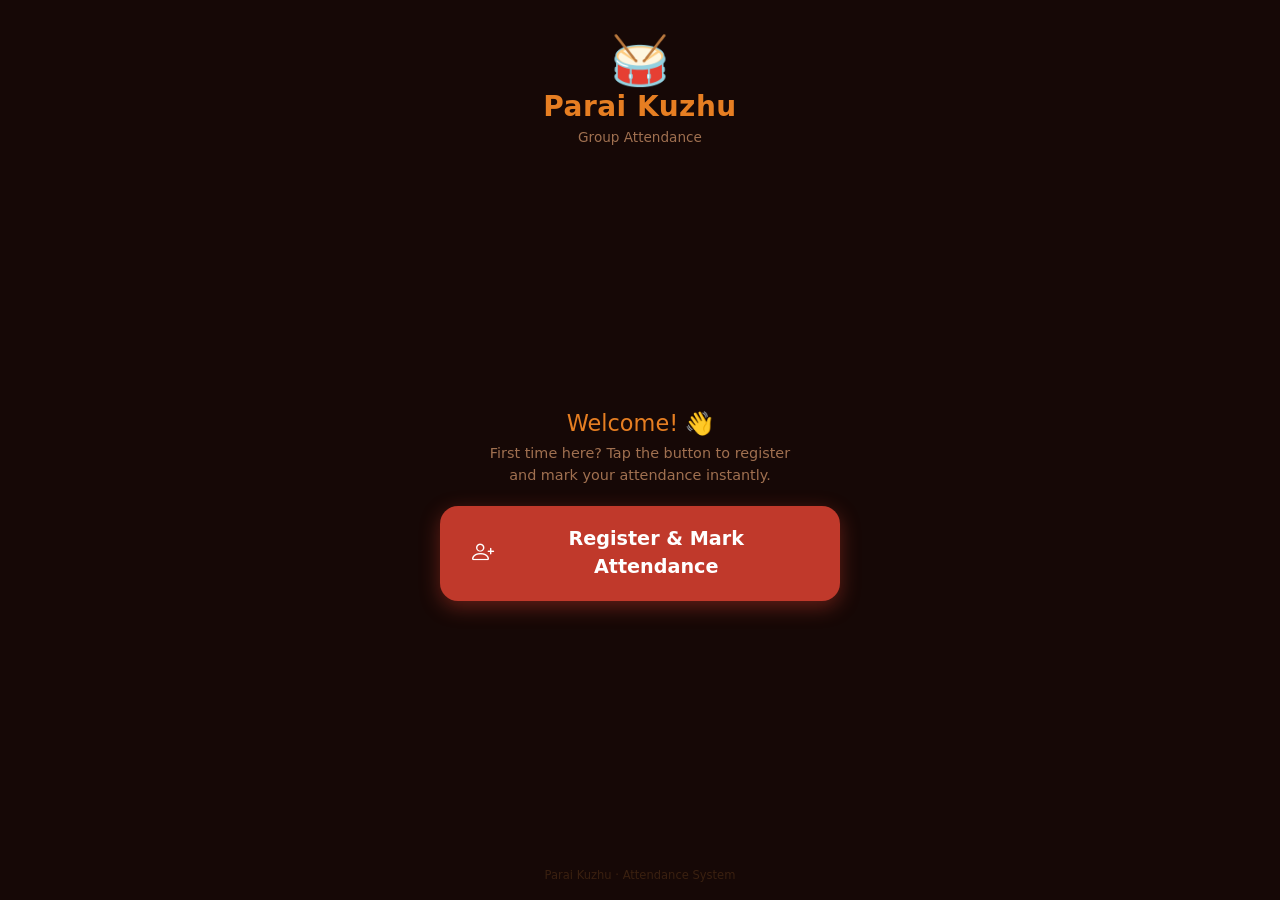
==== index.html @ 1c5908d0 "Update script Url" ====
<!DOCTYPE html>
<html lang="en">
<head>
  <meta charset="UTF-8">
  <meta name="viewport" content="width=device-width, initial-scale=1.0, maximum-scale=1.0, user-scalable=no">
  <meta name="theme-color" content="#1a0a08">
  <meta name="mobile-web-app-capable" content="yes">
  <meta name="apple-mobile-web-app-capable" content="yes">
  <link rel="icon" href="data:image/svg+xml,<svg xmlns='http://www.w3.org/2000/svg' viewBox='0 0 100 100'><text y='.9em' font-size='90'>🥁</text></svg>">
  <meta name="apple-mobile-web-app-status-bar-style" content="black-translucent">
  <title>Parai Kuzhu – Attendance</title>

  <link href="https://cdn.jsdelivr.net/npm/bootstrap@5.3.2/dist/css/bootstrap.min.css" rel="stylesheet">
  <link href="https://cdn.jsdelivr.net/npm/bootstrap-icons@1.11.3/font/bootstrap-icons.min.css" rel="stylesheet">

  <style>
    /* ── Tokens ── */
    :root {
      --red:     #c0392b;
      --orange:  #e67e22;
      --green:   #27ae60;
      --bg:      #160806;
      --surface: #241008;
      --card:    #2d1510;
      --border:  #5a2418;
      --text:    #f5e6d3;
      --muted:   #a07050;
      --faint:   #604030;
    }

    *, *::before, *::after { box-sizing: border-box; }

    html, body {
      margin: 0; padding: 0;
      background: var(--bg);
      color: var(--text);
      font-family: 'Segoe UI', system-ui, -apple-system, sans-serif;
      min-height: 100vh;
      -webkit-font-smoothing: antialiased;
    }

    body {
      display: flex;
      flex-direction: column;
    }

    /* ── Header ── */
    .pk-header {
      text-align: center;
      padding: 2.25rem 1rem 0.75rem;
      flex-shrink: 0;
    }
    .pk-drum     { font-size: 3rem; line-height: 1; margin-bottom: 0.4rem; }
    .pk-title    { font-size: 1.75rem; font-weight: 800; color: var(--orange); letter-spacing: 0.5px; margin: 0; }
    .pk-subtitle { font-size: 0.85rem; color: var(--muted); margin: 0.2rem 0 0; }

    /* ── Main ── */
    .pk-main {
      flex: 1;
      display: flex;
      flex-direction: column;
      align-items: center;
      justify-content: center;
      padding: 1.5rem 1rem;
      gap: 0;
    }

    /* ── State system ── */
    .pk-state            { display: none; flex-direction: column; align-items: center; width: 100%; max-width: 400px; }
    .pk-state.pk-active  { display: flex; }

    /* ── Spinner ── */
    .pk-spinner {
      width: 36px; height: 36px;
      border: 3px solid rgba(255,255,255,0.12);
      border-top-color: var(--orange);
      border-radius: 50%;
      animation: spin 0.8s linear infinite;
    }
    @keyframes spin { to { transform: rotate(360deg); } }

    /* ── Member card ── */
    .pk-card {
      width: 100%;
      background: var(--card);
      border: 1px solid var(--border);
      border-radius: 20px;
      padding: 1.5rem;
      text-align: center;
      margin-bottom: 1.25rem;
    }
    .pk-avatar {
      width: 68px; height: 68px;
      border-radius: 50%;
      background: var(--red);
      color: #fff;
      font-size: 1.6rem;
      font-weight: 700;
      display: flex;
      align-items: center;
      justify-content: center;
      margin: 0 auto 0.75rem;
      letter-spacing: -1px;
    }
    .pk-name  { font-size: 1.35rem; font-weight: 700; margin-bottom: 0.2rem; }
    .pk-role  { font-size: 0.9rem; color: var(--orange); }

    /* ── Location pill ── */
    .pk-location {
      display: none;                 /* shown via JS if ?location param present */
      align-items: center;
      gap: 0.4rem;
      background: rgba(255,255,255,0.06);
      border: 1px solid var(--border);
      border-radius: 20px;
      padding: 0.35rem 0.9rem;
      font-size: 0.82rem;
      color: var(--muted);
      margin-bottom: 1.1rem;
    }

    /* ── Action button ── */
    .pk-btn {
      width: 100%;
      padding: 1.15rem 2rem;
      border: none;
      border-radius: 18px;
      background: var(--red);
      color: #fff;
      font-size: 1.2rem;
      font-weight: 700;
      cursor: pointer;
      display: flex;
      align-items: center;
      justify-content: center;
      gap: 0.65rem;
      touch-action: manipulation;
      -webkit-tap-highlight-color: transparent;
      transition: transform 0.15s, box-shadow 0.15s, background 0.2s;
      box-shadow: 0 6px 20px rgba(192,57,43,0.45);
      animation: pulse-glow 2.5s ease-in-out infinite;
    }
    @keyframes pulse-glow {
      0%,100% { box-shadow: 0 6px 20px rgba(192,57,43,0.45); }
      50%      { box-shadow: 0 8px 36px rgba(192,57,43,0.70); }
    }
    .pk-btn:active           { transform: scale(0.96); animation: none; }
    .pk-btn.pk-btn-loading   { background: #6c757d; animation: none; cursor: not-allowed; }
    .pk-btn.pk-btn-success   { background: var(--green); animation: none; box-shadow: 0 6px 20px rgba(39,174,96,0.45); }
    .pk-btn:disabled         { pointer-events: none; }

    .pk-btn-spinner {
      width: 22px; height: 22px; flex-shrink: 0;
      border: 3px solid rgba(255,255,255,0.3);
      border-top-color: #fff;
      border-radius: 50%;
      animation: spin 0.7s linear infinite;
    }

    /* ── Welcome copy (new user) ── */
    .pk-welcome { text-align: center; margin-bottom: 1.25rem; }
    .pk-welcome h2 { font-size: 1.4rem; color: var(--orange); margin-bottom: 0.4rem; }
    .pk-welcome p  { font-size: 0.9rem; color: var(--muted); margin: 0; }

    /* ── Success / Error ── */
    .pk-big-icon { font-size: 4.5rem; line-height: 1; margin-bottom: 0.75rem; }
    .pk-heading  { font-size: 1.5rem; font-weight: 700; margin-bottom: 0.5rem; }
    .pk-sub      { font-size: 0.9rem; color: var(--muted); text-align: center; max-width: 320px; }

    /* ── Thin link ── */
    .pk-link { color: var(--faint); font-size: 0.78rem; margin-top: 0.9rem; text-align: center; }
    .pk-link a { color: var(--muted); text-decoration: underline; cursor: pointer; }

    /* ── Footer ── */
    .pk-footer {
      text-align: center;
      padding: 1rem;
      font-size: 0.72rem;
      color: #3a2010;
      flex-shrink: 0;
    }

    /* ── Modal dark theme ── */
    .modal-content {
      background: #2a130a;
      border: 1px solid var(--border);
      border-radius: 22px;
      color: var(--text);
    }
    .modal-header   { border-bottom: 1px solid var(--border); }
    .modal-footer   { border-top: 1px solid var(--border); }
    .modal-title    { color: var(--orange); font-weight: 700; }
    .btn-close      { filter: invert(1) brightness(0.6); }
    .form-label     { color: #c09070; font-weight: 500; font-size: 0.9rem; }
    .form-control, .form-select {
      background: #3a1a0c;
      border: 1px solid #6a3020;
      color: var(--text);
      border-radius: 10px;
    }
    .form-control:focus, .form-select:focus {
      background: #3a1a0c;
      border-color: var(--orange);
      color: var(--text);
      box-shadow: 0 0 0 0.2rem rgba(230,126,34,0.22);
    }
    .form-control::placeholder { color: #6a4030; }
    .form-select option         { background: #3a1a0c; color: var(--text); }
    .form-control.is-invalid    { border-color: var(--red); }
    .invalid-feedback           { color: #e74c3c; }

    .modal-submit-btn {
      background: var(--red);
      color: #fff;
      border: none;
      border-radius: 12px;
      padding: 0.65rem 1.5rem;
      font-size: 1rem;
      font-weight: 600;
      cursor: pointer;
      display: flex;
      align-items: center;
      gap: 0.5rem;
      transition: background 0.2s;
    }
    .modal-submit-btn:hover    { background: #a93226; }
    .modal-submit-btn:disabled { background: #6c757d; cursor: not-allowed; }

    .modal-cancel-btn {
      background: none;
      border: none;
      color: var(--muted);
      cursor: pointer;
      padding: 0.5rem 1rem;
    }

    /* ── Misc ── */
    .text-success-green { color: var(--green); }
    .text-orange        { color: var(--orange); }
  </style>
</head>
<body>

<!-- ══ HEADER ═══════════════════════════════════════════════ -->
<header class="pk-header">
  <div class="pk-drum">🥁</div>
  <h1 class="pk-title">Parai Kuzhu</h1>
  <p class="pk-subtitle">Group Attendance</p>
</header>

<!-- ══ MAIN ══════════════════════════════════════════════════ -->
<main class="pk-main">

  <!-- ─ Loading ─ -->
  <div id="state-loading" class="pk-state pk-active">
    <div class="pk-spinner"></div>
    <p style="color:var(--muted);margin-top:1rem;font-size:0.9rem;">Loading…</p>
  </div>

  <!-- ─ Returning member ─ -->
  <div id="state-returning" class="pk-state">
    <div class="pk-card">
      <div class="pk-avatar" id="member-avatar">?</div>
      <div class="pk-name"   id="member-name">…</div>
      <div class="pk-role"   id="member-role">Member</div>
    </div>

    <div class="pk-location" id="loc-badge-ret">
      <i class="bi bi-geo-alt-fill"></i>
      <span id="loc-text-ret"></span>
    </div>

    <button class="pk-btn" id="btn-ret" onclick="markAttendanceReturning()">
      <i class="bi bi-check2-circle" style="font-size:1.4rem;"></i>
      Mark Attendance
    </button>

    <div class="pk-link">
      Not you? <a onclick="resetMember()">Change member</a>
    </div>
  </div>

  <!-- ─ New / first-time ─ -->
  <div id="state-new" class="pk-state">
    <div class="pk-welcome">
      <h2>Welcome! 👋</h2>
      <p>First time here? Tap the button to register<br>and mark your attendance instantly.</p>
    </div>

    <div class="pk-location" id="loc-badge-new">
      <i class="bi bi-geo-alt-fill"></i>
      <span id="loc-text-new"></span>
    </div>

    <button class="pk-btn" id="btn-new" onclick="showRegModal()">
      <i class="bi bi-person-plus" style="font-size:1.4rem;"></i>
      Register &amp; Mark Attendance
    </button>
  </div>

  <!-- ─ Success ─ -->
  <div id="state-success" class="pk-state" style="text-align:center;">
    <div class="pk-big-icon">✅</div>
    <div class="pk-heading text-success-green">Attendance Marked!</div>
    <p class="pk-sub" id="success-msg"></p>
    <button class="pk-btn" style="max-width:200px;margin-top:1.5rem;font-size:1rem;padding:0.8rem;"
            onclick="goHome()">
      Done
    </button>
  </div>

  <!-- ─ Error ─ -->
  <div id="state-error" class="pk-state" style="text-align:center;">
    <div class="pk-big-icon">⚠️</div>
    <div class="pk-heading" style="color:#e74c3c;">Something went wrong</div>
    <p class="pk-sub" id="error-msg">Unable to connect. Please try again.</p>
    <button class="pk-btn" style="max-width:220px;margin-top:1.5rem;font-size:1rem;padding:0.8rem;"
            onclick="init()">
      Try Again
    </button>
  </div>

</main>

<!-- ══ FOOTER ═════════════════════════════════════════════════ -->
<footer class="pk-footer">Parai Kuzhu · Attendance System</footer>

<!-- ══ REGISTRATION MODAL ════════════════════════════════════ -->
<div class="modal fade" id="regModal" tabindex="-1" data-bs-backdrop="static" data-bs-keyboard="false">
  <div class="modal-dialog modal-dialog-centered">
    <div class="modal-content">

      <div class="modal-header px-4 pt-4 pb-3">
        <h5 class="modal-title">
          <i class="bi bi-person-plus me-2"></i>Join the Kuzhu
        </h5>
      </div>

      <div class="modal-body px-4">
        <p style="color:var(--muted);font-size:0.88rem;margin-bottom:1.25rem;">
          First time here! Tell us a little about yourself.
        </p>

        <!-- Name -->
        <div class="mb-3">
          <label class="form-label" for="reg-name">
            Your Name <span style="color:var(--red)">*</span>
          </label>
          <input type="text" class="form-control" id="reg-name"
                 placeholder="e.g. Senthil Kumar"
                 autocomplete="name" inputmode="text">
          <div class="invalid-feedback">Please enter your name.</div>
        </div>

        <!-- Instrument -->
        <div class="mb-3">
          <label class="form-label" for="reg-instrument">
            Instrument / Role <span style="color:var(--red)">*</span>
          </label>
          <select class="form-select" id="reg-instrument">
            <option value="" disabled selected>Select your instrument or role</option>
            <option value="Parai">Parai (Drum)</option>
            <option value="Thavil">Thavil</option>
            <option value="Nadaswaram">Nadaswaram</option>
            <option value="Kanjira">Kanjira</option>
            <option value="Udukkai">Udukkai</option>
            <option value="Vocalist">Vocalist</option>
            <option value="Dancer">Dancer</option>
            <option value="Learner">Learner / New Member</option>
            <option value="Organiser">Organiser</option>
            <option value="Other">Other</option>
          </select>
          <div class="invalid-feedback">Please select your instrument.</div>
        </div>

        <!-- Email (optional) -->
        <div class="mb-1">
          <label class="form-label" for="reg-email">
            Email <span style="color:var(--faint);font-weight:400;">(optional)</span>
          </label>
          <input type="email" class="form-control" id="reg-email"
                 placeholder="your@email.com"
                 autocomplete="email" inputmode="email">
        </div>
      </div>

      <div class="modal-footer px-4 pb-4 pt-3">
        <button class="modal-cancel-btn" onclick="cancelReg()">Cancel</button>
        <button class="modal-submit-btn" id="btn-reg-submit" onclick="submitReg()">
          <i class="bi bi-check2"></i>
          Save &amp; Mark Attendance
        </button>
      </div>

    </div>
  </div>
</div>

<script src="https://cdn.jsdelivr.net/npm/bootstrap@5.3.2/dist/js/bootstrap.bundle.min.js"></script>
<script>
/* ════════════════════════════════════════════════════════════
   🔧  CONFIGURATION  —  paste your Web App URL below
   ════════════════════════════════════════════════════════════ */
const SCRIPT_URL = 'https://script.googleusercontent.com/macros/echo?user_content_key=[base64]&lib=M5XMLVYIagiYa0L9f3CzM0j4lRjpr1GOY'; // ← Replace!

/* ── Storage keys ── */
const KEY_ID   = 'pk_member_id';
const KEY_DATA = 'pk_member_data';

/* ── Runtime ── */
let member       = null;   // { localId, name, instrument, email }
let venueLocation = '';
let regModal     = null;

/* ════════════════════════════════════════════════════════════
   Init
   ════════════════════════════════════════════════════════════ */
document.addEventListener('DOMContentLoaded', () => {
  regModal = new bootstrap.Modal(document.getElementById('regModal'));

  // Parse ?location= URL param
  const params   = new URLSearchParams(window.location.search);
  venueLocation  = params.get('location') || '';

  if (venueLocation) {
    const display = venueLocation.replace(/_/g, ' ').replace(/\b\w/g, c => c.toUpperCase());
    document.getElementById('loc-text-ret').textContent = display;
    document.getElementById('loc-text-new').textContent = display;
    document.getElementById('loc-badge-ret').style.display = 'flex';
    document.getElementById('loc-badge-new').style.display = 'flex';
  }

  init();
});

async function init() {
  setState('loading');

  const savedId   = localStorage.getItem(KEY_ID);
  const savedData = localStorage.getItem(KEY_DATA);

  if (savedId && savedData) {
    try {
      member = JSON.parse(savedData);
      showReturning();
    } catch {
      localStorage.removeItem(KEY_ID);
      localStorage.removeItem(KEY_DATA);
      setState('new');
    }
  } else {
    setState('new');
  }
}

/* ════════════════════════════════════════════════════════════
   State helpers
   ════════════════════════════════════════════════════════════ */
function setState(name) {
  document.querySelectorAll('.pk-state').forEach(el => el.classList.remove('pk-active'));
  document.getElementById('state-' + name).classList.add('pk-active');
}

function showReturning() {
  const name     = member.name || 'Member';
  const initials = name.split(' ').map(w => w[0]).join('').slice(0, 2).toUpperCase();
  document.getElementById('member-avatar').textContent = initials;
  document.getElementById('member-name').textContent   = name;
  document.getElementById('member-role').textContent   = member.instrument || 'Member';
  setState('returning');
}

function goHome() {
  member ? showReturning() : setState('new');
}

/* ════════════════════════════════════════════════════════════
   Attendance — returning member
   ════════════════════════════════════════════════════════════ */
async function markAttendanceReturning() {
  const btn = document.getElementById('btn-ret');
  setBtnLoading(btn, true, 'Recording…');

  try {
    const params = new URLSearchParams({
      action:     'recordAttendance',
      localId:    member.localId || localStorage.getItem(KEY_ID) || '',
      name:       member.name,
      instrument: member.instrument || '',
      location:   venueLocation || 'Not specified',
    });

    const res  = await fetch(`${SCRIPT_URL}?${params}`);
    const data = await res.json();

    if (data.success) {
      showSuccess(member.name, false);
    } else {
      throw new Error(data.error || 'Attendance not recorded');
    }
  } catch (err) {
    setBtnLoading(btn, false);
    document.getElementById('error-msg').textContent =
      'Could not connect. Check your internet and try again.\n(' + err.message + ')';
    setState('error');
  }
}

/* ════════════════════════════════════════════════════════════
   Registration — new member
   ════════════════════════════════════════════════════════════ */
function showRegModal() {
  document.getElementById('reg-name').value       = '';
  document.getElementById('reg-instrument').value = '';
  document.getElementById('reg-email').value      = '';
  document.getElementById('reg-name').classList.remove('is-invalid');
  document.getElementById('reg-instrument').classList.remove('is-invalid');
  regModal.show();
  setTimeout(() => document.getElementById('reg-name').focus(), 350);
}

function cancelReg() {
  regModal.hide();
}

async function submitReg() {
  const name       = document.getElementById('reg-name').value.trim();
  const instrument = document.getElementById('reg-instrument').value;
  const email      = document.getElementById('reg-email').value.trim();

  let valid = true;
  if (!name) {
    document.getElementById('reg-name').classList.add('is-invalid');
    valid = false;
  } else {
    document.getElementById('reg-name').classList.remove('is-invalid');
  }
  if (!instrument) {
    document.getElementById('reg-instrument').classList.add('is-invalid');
    valid = false;
  } else {
    document.getElementById('reg-instrument').classList.remove('is-invalid');
  }
  if (!valid) return;

  const btn     = document.getElementById('btn-reg-submit');
  btn.disabled  = true;
  btn.innerHTML = '<div class="pk-btn-spinner" style="width:18px;height:18px;border-width:2px;"></div> Saving…';

  const localId = generateUUID();

  try {
    /* 1 — Register member */
    const regParams = new URLSearchParams({
      action:     'registerMember',
      localId,
      name,
      instrument,
      email:      email || '',
    });
    const regRes  = await fetch(`${SCRIPT_URL}?${regParams}`);
    const regData = await regRes.json();
    if (!regData.success) throw new Error(regData.error || 'Registration failed');

    /* 2 — Save locally */
    member = { localId, name, instrument, email };
    localStorage.setItem(KEY_ID,   localId);
    localStorage.setItem(KEY_DATA, JSON.stringify(member));

    /* 3 — Record attendance */
    const attParams = new URLSearchParams({
      action:     'recordAttendance',
      localId,
      name,
      instrument,
      location:   venueLocation || 'Not specified',
    });
    await fetch(`${SCRIPT_URL}?${attParams}`); // fire-and-forget after reg success

    regModal.hide();
    showSuccess(name, true);

  } catch (err) {
    btn.disabled  = false;
    btn.innerHTML = '<i class="bi bi-check2"></i> Save &amp; Mark Attendance';
    alert('⚠️ Error: ' + err.message + '\n\nPlease check your internet connection and try again.');
  }
}

/* ════════════════════════════════════════════════════════════
   Success
   ════════════════════════════════════════════════════════════ */
function showSuccess(name, isNew) {
  const now   = new Date();
  const time  = now.toLocaleTimeString('en-AU', { hour: '2-digit', minute: '2-digit' });
  const date  = now.toLocaleDateString('en-AU', { weekday: 'long', day: 'numeric', month: 'long' });

  let msg = `${isNew ? 'Welcome to the Kuzhu, ' : 'Great to see you, '}<strong>${escHtml(name)}</strong>!<br>`;
  msg    += `Recorded at ${time} on ${date}.`;
  if (venueLocation) {
    const display = venueLocation.replace(/_/g, ' ').replace(/\b\w/g, c => c.toUpperCase());
    msg += `<br><small><i class="bi bi-geo-alt-fill"></i> ${display}</small>`;
  }

  document.getElementById('success-msg').innerHTML = msg;
  setState('success');
}

/* ════════════════════════════════════════════════════════════
   Reset (change member)
   ════════════════════════════════════════════════════════════ */
function resetMember() {
  if (!confirm('This will remove your saved details from this device.\nAre you sure?')) return;
  localStorage.removeItem(KEY_ID);
  localStorage.removeItem(KEY_DATA);
  member = null;
  setState('new');
}

/* ════════════════════════════════════════════════════════════
   Utilities
   ════════════════════════════════════════════════════════════ */
function generateUUID() {
  return 'xxxxxxxx-xxxx-4xxx-yxxx-xxxxxxxxxxxx'.replace(/[xy]/g, c => {
    const r = crypto.getRandomValues(new Uint8Array(1))[0] % 16;
    return (c === 'x' ? r : (r & 0x3 | 0x8)).toString(16);
  });
}

function setBtnLoading(btn, loading, label) {
  if (loading) {
    btn._orig    = btn.innerHTML;
    btn.innerHTML = `<div class="pk-btn-spinner"></div><span>${label || 'Loading…'}</span>`;
    btn.classList.add('pk-btn-loading');
    btn.disabled  = true;
  } else {
    btn.innerHTML = btn._orig || btn.innerHTML;
    btn.classList.remove('pk-btn-loading');
    btn.disabled  = false;
  }
}

function escHtml(s) {
  return String(s || '').replace(/&/g,'&amp;').replace(/</g,'&lt;').replace(/>/g,'&gt;');
}
</script>
</body>
</html>
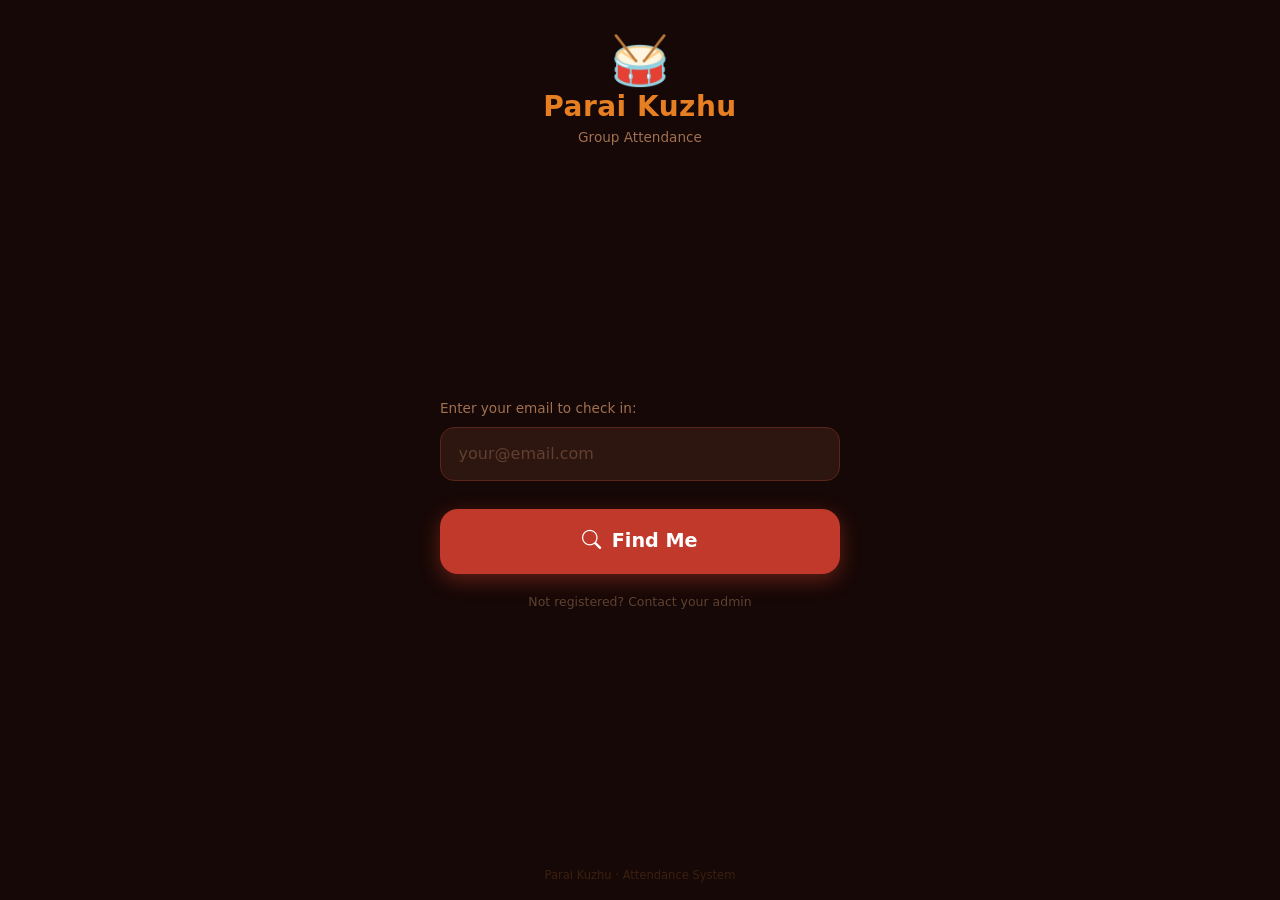
==== commit 5dee32b4: "Add files via upload" ====
--- a/index.html
+++ b/index.html
@@ -104,20 +104,6 @@
     }
     .pk-name  { font-size: 1.35rem; font-weight: 700; margin-bottom: 0.2rem; }
     .pk-role  { font-size: 0.9rem; color: var(--orange); }
-
-    /* ── Location pill ── */
-    .pk-location {
-      display: none;                 /* shown via JS if ?location param present */
-      align-items: center;
-      gap: 0.4rem;
-      background: rgba(255,255,255,0.06);
-      border: 1px solid var(--border);
-      border-radius: 20px;
-      padding: 0.35rem 0.9rem;
-      font-size: 0.82rem;
-      color: var(--muted);
-      margin-bottom: 1.1rem;
-    }
 
     /* ── Action button ── */
     .pk-btn {
@@ -157,10 +143,39 @@
       animation: spin 0.7s linear infinite;
     }
 
-    /* ── Welcome copy (new user) ── */
-    .pk-welcome { text-align: center; margin-bottom: 1.25rem; }
-    .pk-welcome h2 { font-size: 1.4rem; color: var(--orange); margin-bottom: 0.4rem; }
-    .pk-welcome p  { font-size: 0.9rem; color: var(--muted); margin: 0; }
+    /* ── Email lookup input ── */
+    .pk-lookup-wrap {
+      width: 100%;
+      margin-bottom: 1.25rem;
+    }
+    .pk-lookup-label {
+      font-size: 0.85rem;
+      color: var(--muted);
+      margin-bottom: 0.5rem;
+      display: block;
+    }
+    .pk-input {
+      width: 100%;
+      background: var(--card);
+      border: 1.5px solid var(--border);
+      border-radius: 14px;
+      color: var(--text);
+      font-size: 1rem;
+      padding: 0.9rem 1.1rem;
+      outline: none;
+      transition: border-color 0.15s;
+      -webkit-appearance: none;
+    }
+    .pk-input:focus            { border-color: var(--orange); }
+    .pk-input::placeholder     { color: var(--faint); }
+    .pk-input.pk-input-error   { border-color: var(--red); }
+    .pk-lookup-hint {
+      font-size: 0.78rem;
+      color: var(--faint);
+      margin-top: 0.45rem;
+      text-align: center;
+    }
+    .pk-lookup-hint.pk-hint-error { color: #e74c3c; }
 
     /* ── Success / Error ── */
     .pk-big-icon { font-size: 4.5rem; line-height: 1; margin-bottom: 0.75rem; }
@@ -180,60 +195,6 @@
       flex-shrink: 0;
     }
 
-    /* ── Modal dark theme ── */
-    .modal-content {
-      background: #2a130a;
-      border: 1px solid var(--border);
-      border-radius: 22px;
-      color: var(--text);
-    }
-    .modal-header   { border-bottom: 1px solid var(--border); }
-    .modal-footer   { border-top: 1px solid var(--border); }
-    .modal-title    { color: var(--orange); font-weight: 700; }
-    .btn-close      { filter: invert(1) brightness(0.6); }
-    .form-label     { color: #c09070; font-weight: 500; font-size: 0.9rem; }
-    .form-control, .form-select {
-      background: #3a1a0c;
-      border: 1px solid #6a3020;
-      color: var(--text);
-      border-radius: 10px;
-    }
-    .form-control:focus, .form-select:focus {
-      background: #3a1a0c;
-      border-color: var(--orange);
-      color: var(--text);
-      box-shadow: 0 0 0 0.2rem rgba(230,126,34,0.22);
-    }
-    .form-control::placeholder { color: #6a4030; }
-    .form-select option         { background: #3a1a0c; color: var(--text); }
-    .form-control.is-invalid    { border-color: var(--red); }
-    .invalid-feedback           { color: #e74c3c; }
-
-    .modal-submit-btn {
-      background: var(--red);
-      color: #fff;
-      border: none;
-      border-radius: 12px;
-      padding: 0.65rem 1.5rem;
-      font-size: 1rem;
-      font-weight: 600;
-      cursor: pointer;
-      display: flex;
-      align-items: center;
-      gap: 0.5rem;
-      transition: background 0.2s;
-    }
-    .modal-submit-btn:hover    { background: #a93226; }
-    .modal-submit-btn:disabled { background: #6c757d; cursor: not-allowed; }
-
-    .modal-cancel-btn {
-      background: none;
-      border: none;
-      color: var(--muted);
-      cursor: pointer;
-      padding: 0.5rem 1rem;
-    }
-
     /* ── Misc ── */
     .text-success-green { color: var(--green); }
     .text-orange        { color: var(--orange); }
@@ -262,12 +223,6 @@
     <div class="pk-card">
       <div class="pk-avatar" id="member-avatar">?</div>
       <div class="pk-name"   id="member-name">…</div>
-      <div class="pk-role"   id="member-role">Member</div>
-    </div>
-
-    <div class="pk-location" id="loc-badge-ret">
-      <i class="bi bi-geo-alt-fill"></i>
-      <span id="loc-text-ret"></span>
     </div>
 
     <button class="pk-btn" id="btn-ret" onclick="markAttendanceReturning()">
@@ -280,21 +235,38 @@
     </div>
   </div>
 
-  <!-- ─ New / first-time ─ -->
-  <div id="state-new" class="pk-state">
-    <div class="pk-welcome">
-      <h2>Welcome! 👋</h2>
-      <p>First time here? Tap the button to register<br>and mark your attendance instantly.</p>
+  <!-- ─ Email lookup (first-time / after reset) ─ -->
+  <div id="state-lookup" class="pk-state">
+    <div class="pk-lookup-wrap">
+      <label class="pk-lookup-label" for="lookup-email">Enter your email to check in:</label>
+      <input type="email" class="pk-input" id="lookup-email"
+             placeholder="your@email.com"
+             autocomplete="email" inputmode="email"
+             onkeyup="if(event.key==='Enter') doLookup()">
+      <div class="pk-lookup-hint" id="lookup-hint"> </div>
     </div>
 
-    <div class="pk-location" id="loc-badge-new">
-      <i class="bi bi-geo-alt-fill"></i>
-      <span id="loc-text-new"></span>
+    <button class="pk-btn" id="btn-lookup" onclick="doLookup()">
+      <i class="bi bi-search" style="font-size:1.2rem;"></i>
+      Find Me
+    </button>
+
+    <div class="pk-link" style="margin-top:1.2rem;">
+      Not registered? <a onclick="showNotRegistered()">Contact your admin</a>
     </div>
-
-    <button class="pk-btn" id="btn-new" onclick="showRegModal()">
-      <i class="bi bi-person-plus" style="font-size:1.4rem;"></i>
-      Register &amp; Mark Attendance
+  </div>
+
+  <!-- ─ Not registered info ─ -->
+  <div id="state-not-registered" class="pk-state" style="text-align:center;">
+    <div class="pk-big-icon">🥁</div>
+    <div class="pk-heading" style="color:var(--orange);">Not Registered Yet</div>
+    <p class="pk-sub">
+      Ask your group admin to add you as a member — they'll only need your name and email.
+      Once registered, come back here and enter your email to check in.
+    </p>
+    <button class="pk-btn" style="max-width:220px;margin-top:1.5rem;font-size:1rem;padding:0.8rem;background:var(--orange);"
+            onclick="setState('lookup')">
+      Back
     </button>
   </div>
 
@@ -309,6 +281,15 @@
     </button>
   </div>
 
+  <!-- ─ Already marked (duplicate within 4-hour window) ─ -->
+  <div id="state-already" class="pk-state" style="text-align:center;">
+    <div class="pk-big-icon">🥁</div>
+    <div class="pk-heading" style="color:var(--orange);">Already Here!</div>
+    <p class="pk-sub" id="already-msg">You're already marked present for today's session.</p>
+    <button class="pk-btn" style="max-width:200px;margin-top:1.5rem;font-size:1rem;padding:0.8rem;background:var(--orange);"
+            onclick="goHome()">Done</button>
+  </div>
+
   <!-- ─ Error ─ -->
   <div id="state-error" class="pk-state" style="text-align:center;">
     <div class="pk-big-icon">⚠️</div>
@@ -325,117 +306,49 @@
 <!-- ══ FOOTER ═════════════════════════════════════════════════ -->
 <footer class="pk-footer">Parai Kuzhu · Attendance System</footer>
 
-<!-- ══ REGISTRATION MODAL ════════════════════════════════════ -->
-<div class="modal fade" id="regModal" tabindex="-1" data-bs-backdrop="static" data-bs-keyboard="false">
-  <div class="modal-dialog modal-dialog-centered">
-    <div class="modal-content">
-
-      <div class="modal-header px-4 pt-4 pb-3">
-        <h5 class="modal-title">
-          <i class="bi bi-person-plus me-2"></i>Join the Kuzhu
-        </h5>
-      </div>
-
-      <div class="modal-body px-4">
-        <p style="color:var(--muted);font-size:0.88rem;margin-bottom:1.25rem;">
-          First time here! Tell us a little about yourself.
-        </p>
-
-        <!-- Name -->
-        <div class="mb-3">
-          <label class="form-label" for="reg-name">
-            Your Name <span style="color:var(--red)">*</span>
-          </label>
-          <input type="text" class="form-control" id="reg-name"
-                 placeholder="e.g. Senthil Kumar"
-                 autocomplete="name" inputmode="text">
-          <div class="invalid-feedback">Please enter your name.</div>
-        </div>
-
-        <!-- Instrument -->
-        <div class="mb-3">
-          <label class="form-label" for="reg-instrument">
-            Instrument / Role <span style="color:var(--red)">*</span>
-          </label>
-          <select class="form-select" id="reg-instrument">
-            <option value="" disabled selected>Select your instrument or role</option>
-            <option value="Parai">Parai (Drum)</option>
-            <option value="Thavil">Thavil</option>
-            <option value="Nadaswaram">Nadaswaram</option>
-            <option value="Kanjira">Kanjira</option>
-            <option value="Udukkai">Udukkai</option>
-            <option value="Vocalist">Vocalist</option>
-            <option value="Dancer">Dancer</option>
-            <option value="Learner">Learner / New Member</option>
-            <option value="Organiser">Organiser</option>
-            <option value="Other">Other</option>
-          </select>
-          <div class="invalid-feedback">Please select your instrument.</div>
-        </div>
-
-        <!-- Email (optional) -->
-        <div class="mb-1">
-          <label class="form-label" for="reg-email">
-            Email <span style="color:var(--faint);font-weight:400;">(optional)</span>
-          </label>
-          <input type="email" class="form-control" id="reg-email"
-                 placeholder="your@email.com"
-                 autocomplete="email" inputmode="email">
-        </div>
-      </div>
-
-      <div class="modal-footer px-4 pb-4 pt-3">
-        <button class="modal-cancel-btn" onclick="cancelReg()">Cancel</button>
-        <button class="modal-submit-btn" id="btn-reg-submit" onclick="submitReg()">
-          <i class="bi bi-check2"></i>
-          Save &amp; Mark Attendance
-        </button>
-      </div>
-
-    </div>
-  </div>
-</div>
-
 <script src="https://cdn.jsdelivr.net/npm/bootstrap@5.3.2/dist/js/bootstrap.bundle.min.js"></script>
 <script>
 /* ════════════════════════════════════════════════════════════
    🔧  CONFIGURATION  —  paste your Web App URL below
    ════════════════════════════════════════════════════════════ */
-const SCRIPT_URL = 'https://script.googleusercontent.com/macros/echo?user_content_key=[base64]&lib=M5XMLVYIagiYa0L9f3CzM0j4lRjpr1GOY'; // ← Replace!
+const SCRIPT_URL = 'https://script.google.com/macros/s/AKfycbxHAXDtzr5AW66E5exX9DZO_9j9L_Fn9P4SyFaXc_4GB16Nn0WPlCYb7CyW4RMjeLB9/exec'; // ← Replace!
+
+/* ── API helpers ── */
+function apiWrite(params) {
+  const url = `${SCRIPT_URL}?${new URLSearchParams(params)}`;
+  fetch(url, { mode: 'no-cors' }).catch(() => {});
+}
 
 /* ── Storage keys ── */
-const KEY_ID   = 'pk_member_id';
-const KEY_DATA = 'pk_member_data';
+const KEY_ID      = 'pk_member_id';
+const KEY_DATA    = 'pk_member_data';
+const KEY_CHECKIN = 'pk_last_checkin';  // ISO timestamp of last successful check-in
+
+/* ── JSONP read — used for any call where we need to inspect the response ── */
+function apiRead(params, timeoutMs = 10000) {
+  return new Promise((resolve, reject) => {
+    const cb  = 'pk_cb_' + Date.now() + '_' + Math.floor(Math.random() * 1e6);
+    const url = `${SCRIPT_URL}?${new URLSearchParams({ ...params, callback: cb })}`;
+    const el  = document.createElement('script');
+    let timer;
+    window[cb] = data => { clearTimeout(timer); el.remove(); delete window[cb]; resolve(data); };
+    el.onerror  = ()   => { clearTimeout(timer); el.remove(); delete window[cb]; reject(new Error('Network error')); };
+    timer = setTimeout(() => { el.remove(); delete window[cb]; reject(new Error('Timeout')); }, timeoutMs);
+    el.src = url;
+    document.head.appendChild(el);
+  });
+}
 
 /* ── Runtime ── */
-let member       = null;   // { localId, name, instrument, email }
-let venueLocation = '';
-let regModal     = null;
+let member = null;   // { localId, name, email }
 
 /* ════════════════════════════════════════════════════════════
    Init
    ════════════════════════════════════════════════════════════ */
-document.addEventListener('DOMContentLoaded', () => {
-  regModal = new bootstrap.Modal(document.getElementById('regModal'));
-
-  // Parse ?location= URL param
-  const params   = new URLSearchParams(window.location.search);
-  venueLocation  = params.get('location') || '';
-
-  if (venueLocation) {
-    const display = venueLocation.replace(/_/g, ' ').replace(/\b\w/g, c => c.toUpperCase());
-    document.getElementById('loc-text-ret').textContent = display;
-    document.getElementById('loc-text-new').textContent = display;
-    document.getElementById('loc-badge-ret').style.display = 'flex';
-    document.getElementById('loc-badge-new').style.display = 'flex';
-  }
-
-  init();
-});
+document.addEventListener('DOMContentLoaded', () => { init(); });
 
 async function init() {
   setState('loading');
-
   const savedId   = localStorage.getItem(KEY_ID);
   const savedData = localStorage.getItem(KEY_DATA);
 
@@ -446,10 +359,10 @@
     } catch {
       localStorage.removeItem(KEY_ID);
       localStorage.removeItem(KEY_DATA);
-      setState('new');
+      setState('lookup');
     }
   } else {
-    setState('new');
+    setState('lookup');
   }
 }
 
@@ -462,148 +375,200 @@
 }
 
 function showReturning() {
+  // Always reset the attendance button (fixes spinner persisting after Done)
+  const btn = document.getElementById('btn-ret');
+  btn.innerHTML = '<i class="bi bi-check2-circle" style="font-size:1.4rem;"></i> Mark Attendance';
+  btn.classList.remove('pk-btn-loading');
+  btn.disabled  = false;
+
   const name     = member.name || 'Member';
   const initials = name.split(' ').map(w => w[0]).join('').slice(0, 2).toUpperCase();
   document.getElementById('member-avatar').textContent = initials;
   document.getElementById('member-name').textContent   = name;
-  document.getElementById('member-role').textContent   = member.instrument || 'Member';
   setState('returning');
 }
 
 function goHome() {
-  member ? showReturning() : setState('new');
-}
-
-/* ════════════════════════════════════════════════════════════
-   Attendance — returning member
+  if (member) {
+    showReturning();
+  } else {
+    resetLookupUI();
+    setState('lookup');
+  }
+}
+
+function showNotRegistered() {
+  setState('not-registered');
+}
+
+/* ════════════════════════════════════════════════════════════
+   Email Lookup — replaces self-registration
+   ════════════════════════════════════════════════════════════ */
+function resetLookupUI() {
+  const emailEl = document.getElementById('lookup-email');
+  const hintEl  = document.getElementById('lookup-hint');
+  emailEl.value = '';
+  emailEl.classList.remove('pk-input-error');
+  hintEl.textContent = ' ';
+  hintEl.className   = 'pk-lookup-hint';
+
+  const btn = document.getElementById('btn-lookup');
+  btn.innerHTML = '<i class="bi bi-search" style="font-size:1.2rem;"></i> Find Me';
+  btn.classList.remove('pk-btn-loading');
+  btn.disabled = false;
+}
+
+async function doLookup() {
+  const emailEl = document.getElementById('lookup-email');
+  const hintEl  = document.getElementById('lookup-hint');
+  const btn     = document.getElementById('btn-lookup');
+  const email   = emailEl.value.trim().toLowerCase();
+
+  // Basic validation
+  if (!email) {
+    emailEl.classList.add('pk-input-error');
+    hintEl.textContent = 'Please enter your email address.';
+    hintEl.className   = 'pk-lookup-hint pk-hint-error';
+    emailEl.focus();
+    return;
+  }
+
+  emailEl.classList.remove('pk-input-error');
+  hintEl.textContent = ' ';
+  hintEl.className   = 'pk-lookup-hint';
+
+  setBtnLoading(btn, true, 'Looking up…');
+
+  try {
+    const data = await apiRead({ action: 'getMemberByEmail', email });
+
+    if (!data.found) {
+      // Not registered — show friendly message
+      emailEl.classList.add('pk-input-error');
+      hintEl.textContent = 'Email not found. Contact your admin to be registered.';
+      hintEl.className   = 'pk-lookup-hint pk-hint-error';
+      setBtnLoading(btn, false);
+      return;
+    }
+
+    // Found — save to localStorage and proceed
+    member = { localId: data.localId, name: data.name, email: data.email };
+    localStorage.setItem(KEY_ID,   member.localId);
+    localStorage.setItem(KEY_DATA, JSON.stringify(member));
+
+    // Now mark attendance automatically
+    await markAttendanceAfterLookup(btn);
+
+  } catch {
+    setBtnLoading(btn, false);
+    document.getElementById('error-msg').textContent = 'Unable to connect. Please try again.';
+    setState('error');
+  }
+}
+
+/* Called right after a successful email lookup — marks attendance in the same flow */
+async function markAttendanceAfterLookup(btn) {
+  setBtnLoading(btn, true, 'Recording…');
+
+  // Client-side 4-hour fast-path
+  const lastTs = localStorage.getItem(KEY_CHECKIN);
+  if (lastTs) {
+    const elapsed = Date.now() - new Date(lastTs).getTime();
+    if (elapsed < 4 * 60 * 60 * 1000) {
+      const at = new Date(lastTs).toLocaleTimeString('en-AU', { hour: '2-digit', minute: '2-digit' });
+      setBtnLoading(btn, false);
+      showAlready(at);
+      return;
+    }
+  }
+
+  try {
+    const data = await apiRead({
+      action:  'recordAttendance',
+      localId: member.localId,
+      name:    member.name,
+    });
+
+    if (data.duplicate) {
+      showAlready(data.checkedInAt || null);
+    } else {
+      showSuccess(member.name, false);
+    }
+  } catch {
+    document.getElementById('error-msg').textContent = 'Unable to connect. Please try again.';
+    setState('error');
+  } finally {
+    setBtnLoading(btn, false);
+  }
+}
+
+/* ════════════════════════════════════════════════════════════
+   Attendance — returning member (cached in localStorage)
    ════════════════════════════════════════════════════════════ */
 async function markAttendanceReturning() {
   const btn = document.getElementById('btn-ret');
+
+  // ── Client-side fast-path: check localStorage 4-hour window ──
+  const lastTs = localStorage.getItem(KEY_CHECKIN);
+  if (lastTs) {
+    const elapsed = Date.now() - new Date(lastTs).getTime();
+    if (elapsed < 4 * 60 * 60 * 1000) {
+      const at = new Date(lastTs).toLocaleTimeString('en-AU', { hour: '2-digit', minute: '2-digit' });
+      showAlready(at);
+      return;
+    }
+  }
+
   setBtnLoading(btn, true, 'Recording…');
 
   try {
-    const params = new URLSearchParams({
-      action:     'recordAttendance',
-      localId:    member.localId || localStorage.getItem(KEY_ID) || '',
-      name:       member.name,
-      instrument: member.instrument || '',
-      location:   venueLocation || 'Not specified',
+    // Use JSONP (apiRead) so we can inspect the server response
+    const data = await apiRead({
+      action:  'recordAttendance',
+      localId: member.localId || localStorage.getItem(KEY_ID) || '',
+      name:    member.name,
     });
 
-    const res  = await fetch(`${SCRIPT_URL}?${params}`);
-    const data = await res.json();
-
-    if (data.success) {
+    if (data.duplicate) {
+      showAlready(data.checkedInAt || null);
+    } else {
       showSuccess(member.name, false);
-    } else {
-      throw new Error(data.error || 'Attendance not recorded');
-    }
-  } catch (err) {
+    }
+  } catch {
+    document.getElementById('error-msg').textContent = 'Unable to connect. Please try again.';
+    setState('error');
+  } finally {
     setBtnLoading(btn, false);
-    document.getElementById('error-msg').textContent =
-      'Could not connect. Check your internet and try again.\n(' + err.message + ')';
-    setState('error');
-  }
-}
-
-/* ════════════════════════════════════════════════════════════
-   Registration — new member
-   ════════════════════════════════════════════════════════════ */
-function showRegModal() {
-  document.getElementById('reg-name').value       = '';
-  document.getElementById('reg-instrument').value = '';
-  document.getElementById('reg-email').value      = '';
-  document.getElementById('reg-name').classList.remove('is-invalid');
-  document.getElementById('reg-instrument').classList.remove('is-invalid');
-  regModal.show();
-  setTimeout(() => document.getElementById('reg-name').focus(), 350);
-}
-
-function cancelReg() {
-  regModal.hide();
-}
-
-async function submitReg() {
-  const name       = document.getElementById('reg-name').value.trim();
-  const instrument = document.getElementById('reg-instrument').value;
-  const email      = document.getElementById('reg-email').value.trim();
-
-  let valid = true;
-  if (!name) {
-    document.getElementById('reg-name').classList.add('is-invalid');
-    valid = false;
-  } else {
-    document.getElementById('reg-name').classList.remove('is-invalid');
-  }
-  if (!instrument) {
-    document.getElementById('reg-instrument').classList.add('is-invalid');
-    valid = false;
-  } else {
-    document.getElementById('reg-instrument').classList.remove('is-invalid');
-  }
-  if (!valid) return;
-
-  const btn     = document.getElementById('btn-reg-submit');
-  btn.disabled  = true;
-  btn.innerHTML = '<div class="pk-btn-spinner" style="width:18px;height:18px;border-width:2px;"></div> Saving…';
-
-  const localId = generateUUID();
-
-  try {
-    /* 1 — Register member */
-    const regParams = new URLSearchParams({
-      action:     'registerMember',
-      localId,
-      name,
-      instrument,
-      email:      email || '',
-    });
-    const regRes  = await fetch(`${SCRIPT_URL}?${regParams}`);
-    const regData = await regRes.json();
-    if (!regData.success) throw new Error(regData.error || 'Registration failed');
-
-    /* 2 — Save locally */
-    member = { localId, name, instrument, email };
-    localStorage.setItem(KEY_ID,   localId);
-    localStorage.setItem(KEY_DATA, JSON.stringify(member));
-
-    /* 3 — Record attendance */
-    const attParams = new URLSearchParams({
-      action:     'recordAttendance',
-      localId,
-      name,
-      instrument,
-      location:   venueLocation || 'Not specified',
-    });
-    await fetch(`${SCRIPT_URL}?${attParams}`); // fire-and-forget after reg success
-
-    regModal.hide();
-    showSuccess(name, true);
-
-  } catch (err) {
-    btn.disabled  = false;
-    btn.innerHTML = '<i class="bi bi-check2"></i> Save &amp; Mark Attendance';
-    alert('⚠️ Error: ' + err.message + '\n\nPlease check your internet connection and try again.');
   }
 }
 
 /* ════════════════════════════════════════════════════════════
    Success
    ════════════════════════════════════════════════════════════ */
-function showSuccess(name, isNew) {
-  const now   = new Date();
-  const time  = now.toLocaleTimeString('en-AU', { hour: '2-digit', minute: '2-digit' });
-  const date  = now.toLocaleDateString('en-AU', { weekday: 'long', day: 'numeric', month: 'long' });
-
-  let msg = `${isNew ? 'Welcome to the Kuzhu, ' : 'Great to see you, '}<strong>${escHtml(name)}</strong>!<br>`;
+function showSuccess(name) {
+  const now  = new Date();
+  // Cache check-in time so the client-side 4-hour guard works on next tap
+  localStorage.setItem(KEY_CHECKIN, now.toISOString());
+
+  const time = now.toLocaleTimeString('en-AU', { hour: '2-digit', minute: '2-digit' });
+  const date = now.toLocaleDateString('en-AU', { weekday: 'long', day: 'numeric', month: 'long' });
+
+  let msg = `Great to see you, <strong>${escHtml(name)}</strong>!<br>`;
   msg    += `Recorded at ${time} on ${date}.`;
-  if (venueLocation) {
-    const display = venueLocation.replace(/_/g, ' ').replace(/\b\w/g, c => c.toUpperCase());
-    msg += `<br><small><i class="bi bi-geo-alt-fill"></i> ${display}</small>`;
-  }
 
   document.getElementById('success-msg').innerHTML = msg;
   setState('success');
+}
+
+/* ════════════════════════════════════════════════════════════
+   Already marked (duplicate within 4-hour window)
+   ════════════════════════════════════════════════════════════ */
+function showAlready(checkedInAt) {
+  const name = member?.name || 'You';
+  let msg = `<strong>${escHtml(name)}</strong>, you're already marked present for today's session.`;
+  if (checkedInAt) msg += `<br><span style="color:var(--muted);font-size:0.9em;">Checked in at ${checkedInAt}.</span>`;
+  document.getElementById('already-msg').innerHTML = msg;
+  setState('already');
 }
 
 /* ════════════════════════════════════════════════════════════
@@ -613,23 +578,18 @@
   if (!confirm('This will remove your saved details from this device.\nAre you sure?')) return;
   localStorage.removeItem(KEY_ID);
   localStorage.removeItem(KEY_DATA);
+  localStorage.removeItem(KEY_CHECKIN);
   member = null;
-  setState('new');
+  resetLookupUI();
+  setState('lookup');
 }
 
 /* ════════════════════════════════════════════════════════════
    Utilities
    ════════════════════════════════════════════════════════════ */
-function generateUUID() {
-  return 'xxxxxxxx-xxxx-4xxx-yxxx-xxxxxxxxxxxx'.replace(/[xy]/g, c => {
-    const r = crypto.getRandomValues(new Uint8Array(1))[0] % 16;
-    return (c === 'x' ? r : (r & 0x3 | 0x8)).toString(16);
-  });
-}
-
 function setBtnLoading(btn, loading, label) {
   if (loading) {
-    btn._orig    = btn.innerHTML;
+    btn._orig     = btn.innerHTML;
     btn.innerHTML = `<div class="pk-btn-spinner"></div><span>${label || 'Loading…'}</span>`;
     btn.classList.add('pk-btn-loading');
     btn.disabled  = true;
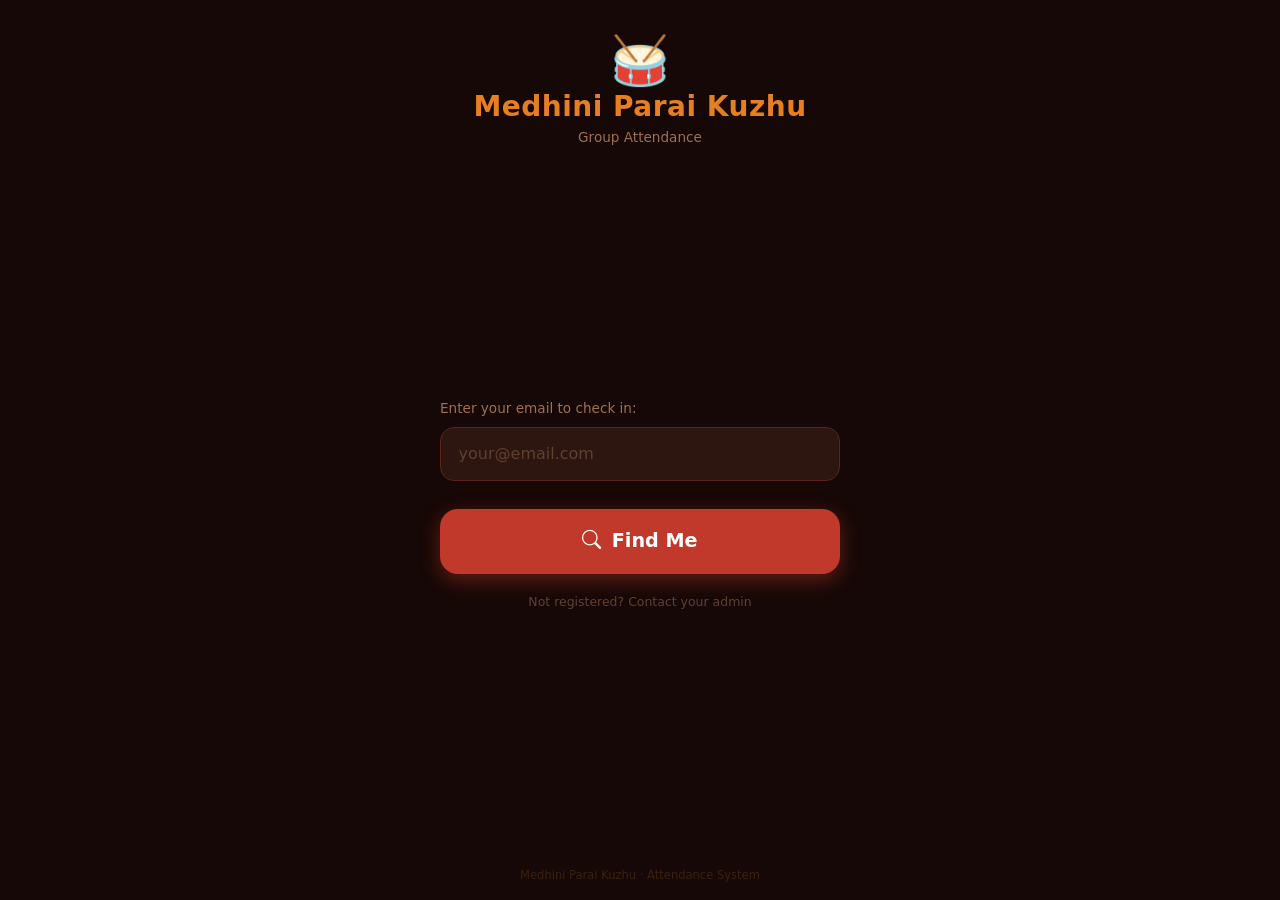
==== commit 3a9733bc: "Add files via upload" ====
--- a/index.html
+++ b/index.html
@@ -8,7 +8,7 @@
   <meta name="apple-mobile-web-app-capable" content="yes">
   <link rel="icon" href="data:image/svg+xml,<svg xmlns='http://www.w3.org/2000/svg' viewBox='0 0 100 100'><text y='.9em' font-size='90'>🥁</text></svg>">
   <meta name="apple-mobile-web-app-status-bar-style" content="black-translucent">
-  <title>Parai Kuzhu – Attendance</title>
+  <title>Medhini Parai Kuzhu – Attendance</title>
 
   <link href="https://cdn.jsdelivr.net/npm/bootstrap@5.3.2/dist/css/bootstrap.min.css" rel="stylesheet">
   <link href="https://cdn.jsdelivr.net/npm/bootstrap-icons@1.11.3/font/bootstrap-icons.min.css" rel="stylesheet">
@@ -205,7 +205,7 @@
 <!-- ══ HEADER ═══════════════════════════════════════════════ -->
 <header class="pk-header">
   <div class="pk-drum">🥁</div>
-  <h1 class="pk-title">Parai Kuzhu</h1>
+  <h1 class="pk-title">Medhini Parai Kuzhu</h1>
   <p class="pk-subtitle">Group Attendance</p>
 </header>
 
@@ -304,40 +304,41 @@
 </main>
 
 <!-- ══ FOOTER ═════════════════════════════════════════════════ -->
-<footer class="pk-footer">Parai Kuzhu · Attendance System</footer>
+<footer class="pk-footer">Medhini Parai Kuzhu · Attendance System</footer>
 
 <script src="https://cdn.jsdelivr.net/npm/bootstrap@5.3.2/dist/js/bootstrap.bundle.min.js"></script>
 <script>
 /* ════════════════════════════════════════════════════════════
-   🔧  CONFIGURATION  —  paste your Web App URL below
-   ════════════════════════════════════════════════════════════ */
-const SCRIPT_URL = 'https://script.google.com/macros/s/AKfycbxHAXDtzr5AW66E5exX9DZO_9j9L_Fn9P4SyFaXc_4GB16Nn0WPlCYb7CyW4RMjeLB9/exec'; // ← Replace!
+   🔧  CONFIGURATION  —  Cloudflare Worker proxy
+   ════════════════════════════════════════════════════════════ */
+const WORKER_URL   = 'https://medhinikuzhu.utopia4163.workers.dev/';
+const AUTH_API_KEY = 'm61i(fi2wu2p965^6vlv!%#lnf6d)tj+^8g5wd7k8p6ombe*$4'; // must match Worker env var
 
 /* ── API helpers ── */
+function apiRead(params, timeoutMs = 10000) {
+  const controller = new AbortController();
+  const timer      = setTimeout(() => controller.abort(), timeoutMs);
+  return fetch(WORKER_URL, {
+    method:  'POST',
+    headers: { 'Content-Type': 'application/json', 'X-API-Key': AUTH_API_KEY },
+    body:    JSON.stringify(params),
+    signal:  controller.signal,
+  })
+    .then(r => { clearTimeout(timer); return r.json(); })
+    .catch(e => {
+      clearTimeout(timer);
+      throw e.name === 'AbortError' ? new Error('Timeout') : new Error('Network error');
+    });
+}
+
 function apiWrite(params) {
-  const url = `${SCRIPT_URL}?${new URLSearchParams(params)}`;
-  fetch(url, { mode: 'no-cors' }).catch(() => {});
+  apiRead(params).catch(() => {});
 }
 
 /* ── Storage keys ── */
 const KEY_ID      = 'pk_member_id';
 const KEY_DATA    = 'pk_member_data';
 const KEY_CHECKIN = 'pk_last_checkin';  // ISO timestamp of last successful check-in
-
-/* ── JSONP read — used for any call where we need to inspect the response ── */
-function apiRead(params, timeoutMs = 10000) {
-  return new Promise((resolve, reject) => {
-    const cb  = 'pk_cb_' + Date.now() + '_' + Math.floor(Math.random() * 1e6);
-    const url = `${SCRIPT_URL}?${new URLSearchParams({ ...params, callback: cb })}`;
-    const el  = document.createElement('script');
-    let timer;
-    window[cb] = data => { clearTimeout(timer); el.remove(); delete window[cb]; resolve(data); };
-    el.onerror  = ()   => { clearTimeout(timer); el.remove(); delete window[cb]; reject(new Error('Network error')); };
-    timer = setTimeout(() => { el.remove(); delete window[cb]; reject(new Error('Timeout')); }, timeoutMs);
-    el.src = url;
-    document.head.appendChild(el);
-  });
-}
 
 /* ── Runtime ── */
 let member = null;   // { localId, name, email }
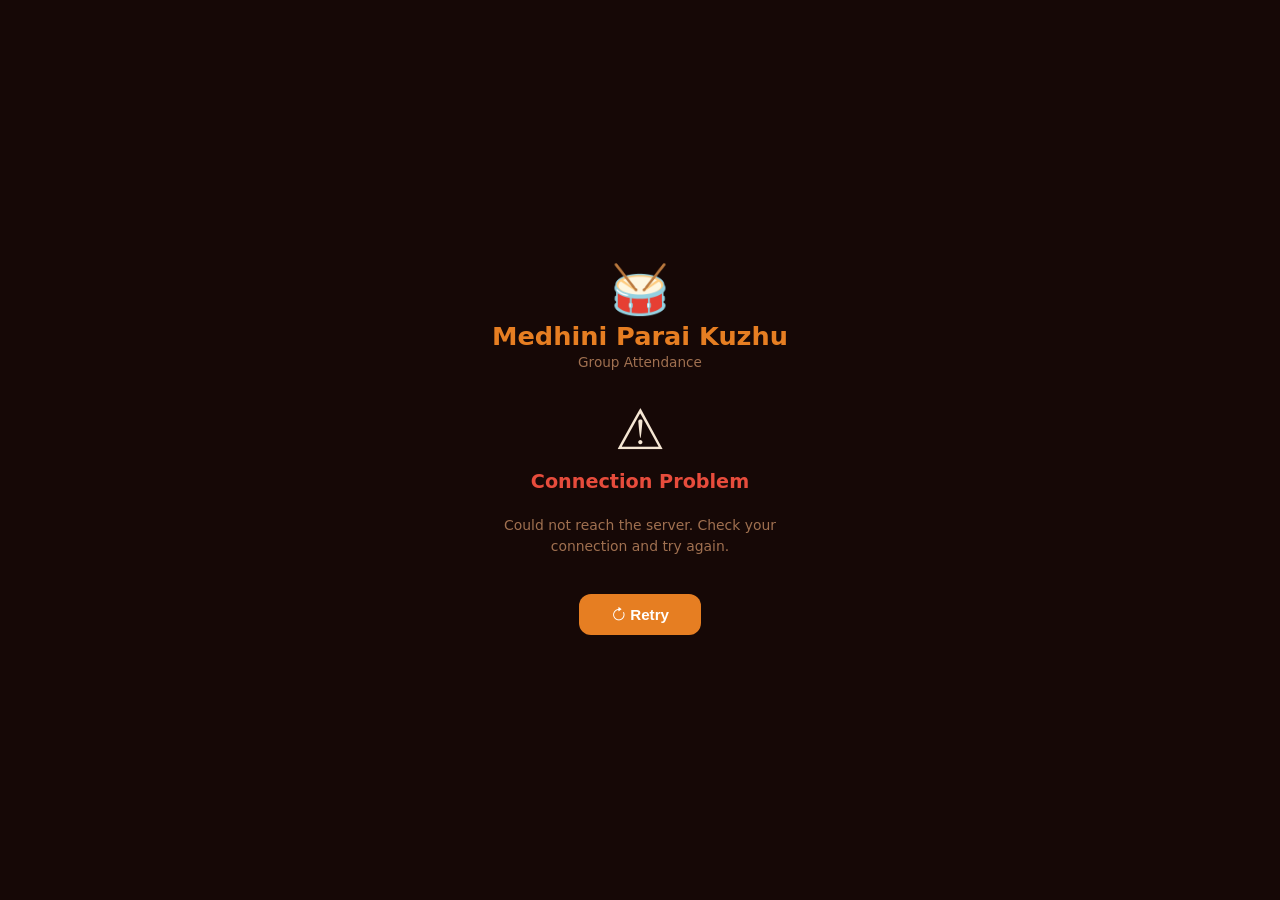
==== commit 8e9ab2a7: "Add files via upload" ====
--- a/index.html
+++ b/index.html
@@ -6,604 +6,159 @@
   <meta name="theme-color" content="#1a0a08">
   <meta name="mobile-web-app-capable" content="yes">
   <meta name="apple-mobile-web-app-capable" content="yes">
+  <!-- Prevent any caching so every scan fetches a fresh token -->
+  <meta http-equiv="Cache-Control" content="no-store, no-cache, must-revalidate">
+  <meta http-equiv="Pragma" content="no-cache">
+  <meta http-equiv="Expires" content="0">
   <link rel="icon" href="data:image/svg+xml,<svg xmlns='http://www.w3.org/2000/svg' viewBox='0 0 100 100'><text y='.9em' font-size='90'>🥁</text></svg>">
-  <meta name="apple-mobile-web-app-status-bar-style" content="black-translucent">
   <title>Medhini Parai Kuzhu – Attendance</title>
 
-  <link href="https://cdn.jsdelivr.net/npm/bootstrap@5.3.2/dist/css/bootstrap.min.css" rel="stylesheet">
   <link href="https://cdn.jsdelivr.net/npm/bootstrap-icons@1.11.3/font/bootstrap-icons.min.css" rel="stylesheet">
 
   <style>
-    /* ── Tokens ── */
     :root {
-      --red:     #c0392b;
-      --orange:  #e67e22;
-      --green:   #27ae60;
-      --bg:      #160806;
-      --surface: #241008;
-      --card:    #2d1510;
-      --border:  #5a2418;
-      --text:    #f5e6d3;
-      --muted:   #a07050;
-      --faint:   #604030;
+      --orange: #e67e22;
+      --muted:  #a07050;
+      --faint:  #604030;
+      --bg:     #160806;
+      --text:   #f5e6d3;
+      --red:    #c0392b;
     }
-
     *, *::before, *::after { box-sizing: border-box; }
-
     html, body {
       margin: 0; padding: 0;
+      min-height: 100vh;
       background: var(--bg);
       color: var(--text);
       font-family: 'Segoe UI', system-ui, -apple-system, sans-serif;
-      min-height: 100vh;
-      -webkit-font-smoothing: antialiased;
-    }
-
-    body {
-      display: flex;
-      flex-direction: column;
-    }
-
-    /* ── Header ── */
-    .pk-header {
-      text-align: center;
-      padding: 2.25rem 1rem 0.75rem;
-      flex-shrink: 0;
-    }
-    .pk-drum     { font-size: 3rem; line-height: 1; margin-bottom: 0.4rem; }
-    .pk-title    { font-size: 1.75rem; font-weight: 800; color: var(--orange); letter-spacing: 0.5px; margin: 0; }
-    .pk-subtitle { font-size: 0.85rem; color: var(--muted); margin: 0.2rem 0 0; }
-
-    /* ── Main ── */
-    .pk-main {
-      flex: 1;
       display: flex;
       flex-direction: column;
       align-items: center;
       justify-content: center;
-      padding: 1.5rem 1rem;
+      text-align: center;
       gap: 0;
+      -webkit-font-smoothing: antialiased;
     }
+    .drum    { font-size: 3rem; line-height: 1; margin-bottom: 0.5rem; }
+    .title   { font-size: 1.6rem; font-weight: 800; color: var(--orange); margin: 0 0 0.2rem; }
+    .sub     { font-size: 0.85rem; color: var(--muted); margin: 0 0 2rem; }
 
-    /* ── State system ── */
-    .pk-state            { display: none; flex-direction: column; align-items: center; width: 100%; max-width: 400px; }
-    .pk-state.pk-active  { display: flex; }
-
-    /* ── Spinner ── */
-    .pk-spinner {
-      width: 36px; height: 36px;
-      border: 3px solid rgba(255,255,255,0.12);
+    .spinner {
+      width: 42px; height: 42px;
+      border: 3px solid rgba(255,255,255,0.1);
       border-top-color: var(--orange);
       border-radius: 50%;
       animation: spin 0.8s linear infinite;
+      margin: 0 auto 1rem;
     }
     @keyframes spin { to { transform: rotate(360deg); } }
 
-    /* ── Member card ── */
-    .pk-card {
-      width: 100%;
-      background: var(--card);
-      border: 1px solid var(--border);
-      border-radius: 20px;
-      padding: 1.5rem;
-      text-align: center;
-      margin-bottom: 1.25rem;
-    }
-    .pk-avatar {
-      width: 68px; height: 68px;
-      border-radius: 50%;
-      background: var(--red);
+    .status-text { font-size: 0.9rem; color: var(--muted); }
+
+    /* Error / session-closed states */
+    .state         { display: none; flex-direction: column; align-items: center; padding: 0 1.5rem; max-width: 360px; }
+    .state.active  { display: flex; }
+    .big-icon      { font-size: 3.5rem; line-height: 1; margin-bottom: 0.75rem; }
+    .msg-head      { font-size: 1.2rem; font-weight: 700; margin-bottom: 0.5rem; }
+    .msg-sub       { font-size: 0.87rem; color: var(--muted); line-height: 1.5; }
+
+    .retry-btn {
+      margin-top: 1.5rem;
+      padding: 0.75rem 2rem;
+      background: var(--orange);
       color: #fff;
-      font-size: 1.6rem;
-      font-weight: 700;
-      display: flex;
-      align-items: center;
-      justify-content: center;
-      margin: 0 auto 0.75rem;
-      letter-spacing: -1px;
-    }
-    .pk-name  { font-size: 1.35rem; font-weight: 700; margin-bottom: 0.2rem; }
-    .pk-role  { font-size: 0.9rem; color: var(--orange); }
-
-    /* ── Action button ── */
-    .pk-btn {
-      width: 100%;
-      padding: 1.15rem 2rem;
       border: none;
-      border-radius: 18px;
-      background: var(--red);
-      color: #fff;
-      font-size: 1.2rem;
+      border-radius: 12px;
+      font-size: 0.95rem;
       font-weight: 700;
       cursor: pointer;
-      display: flex;
-      align-items: center;
-      justify-content: center;
-      gap: 0.65rem;
-      touch-action: manipulation;
-      -webkit-tap-highlight-color: transparent;
-      transition: transform 0.15s, box-shadow 0.15s, background 0.2s;
-      box-shadow: 0 6px 20px rgba(192,57,43,0.45);
-      animation: pulse-glow 2.5s ease-in-out infinite;
     }
-    @keyframes pulse-glow {
-      0%,100% { box-shadow: 0 6px 20px rgba(192,57,43,0.45); }
-      50%      { box-shadow: 0 8px 36px rgba(192,57,43,0.70); }
-    }
-    .pk-btn:active           { transform: scale(0.96); animation: none; }
-    .pk-btn.pk-btn-loading   { background: #6c757d; animation: none; cursor: not-allowed; }
-    .pk-btn.pk-btn-success   { background: var(--green); animation: none; box-shadow: 0 6px 20px rgba(39,174,96,0.45); }
-    .pk-btn:disabled         { pointer-events: none; }
-
-    .pk-btn-spinner {
-      width: 22px; height: 22px; flex-shrink: 0;
-      border: 3px solid rgba(255,255,255,0.3);
-      border-top-color: #fff;
-      border-radius: 50%;
-      animation: spin 0.7s linear infinite;
-    }
-
-    /* ── Email lookup input ── */
-    .pk-lookup-wrap {
-      width: 100%;
-      margin-bottom: 1.25rem;
-    }
-    .pk-lookup-label {
-      font-size: 0.85rem;
-      color: var(--muted);
-      margin-bottom: 0.5rem;
-      display: block;
-    }
-    .pk-input {
-      width: 100%;
-      background: var(--card);
-      border: 1.5px solid var(--border);
-      border-radius: 14px;
-      color: var(--text);
-      font-size: 1rem;
-      padding: 0.9rem 1.1rem;
-      outline: none;
-      transition: border-color 0.15s;
-      -webkit-appearance: none;
-    }
-    .pk-input:focus            { border-color: var(--orange); }
-    .pk-input::placeholder     { color: var(--faint); }
-    .pk-input.pk-input-error   { border-color: var(--red); }
-    .pk-lookup-hint {
-      font-size: 0.78rem;
-      color: var(--faint);
-      margin-top: 0.45rem;
-      text-align: center;
-    }
-    .pk-lookup-hint.pk-hint-error { color: #e74c3c; }
-
-    /* ── Success / Error ── */
-    .pk-big-icon { font-size: 4.5rem; line-height: 1; margin-bottom: 0.75rem; }
-    .pk-heading  { font-size: 1.5rem; font-weight: 700; margin-bottom: 0.5rem; }
-    .pk-sub      { font-size: 0.9rem; color: var(--muted); text-align: center; max-width: 320px; }
-
-    /* ── Thin link ── */
-    .pk-link { color: var(--faint); font-size: 0.78rem; margin-top: 0.9rem; text-align: center; }
-    .pk-link a { color: var(--muted); text-decoration: underline; cursor: pointer; }
-
-    /* ── Footer ── */
-    .pk-footer {
-      text-align: center;
-      padding: 1rem;
-      font-size: 0.72rem;
-      color: #3a2010;
-      flex-shrink: 0;
-    }
-
-    /* ── Misc ── */
-    .text-success-green { color: var(--green); }
-    .text-orange        { color: var(--orange); }
   </style>
 </head>
 <body>
 
-<!-- ══ HEADER ═══════════════════════════════════════════════ -->
-<header class="pk-header">
-  <div class="pk-drum">🥁</div>
-  <h1 class="pk-title">Medhini Parai Kuzhu</h1>
-  <p class="pk-subtitle">Group Attendance</p>
-</header>
+  <div class="drum">🥁</div>
+  <h1 class="title">Medhini Parai Kuzhu</h1>
+  <p class="sub">Group Attendance</p>
 
-<!-- ══ MAIN ══════════════════════════════════════════════════ -->
-<main class="pk-main">
-
-  <!-- ─ Loading ─ -->
-  <div id="state-loading" class="pk-state pk-active">
-    <div class="pk-spinner"></div>
-    <p style="color:var(--muted);margin-top:1rem;font-size:0.9rem;">Loading…</p>
+  <!-- Loading -->
+  <div class="state active" id="state-loading">
+    <div class="spinner"></div>
+    <p class="status-text">Checking in…</p>
   </div>
 
-  <!-- ─ Returning member ─ -->
-  <div id="state-returning" class="pk-state">
-    <div class="pk-card">
-      <div class="pk-avatar" id="member-avatar">?</div>
-      <div class="pk-name"   id="member-name">…</div>
-    </div>
-
-    <button class="pk-btn" id="btn-ret" onclick="markAttendanceReturning()">
-      <i class="bi bi-check2-circle" style="font-size:1.4rem;"></i>
-      Mark Attendance
-    </button>
-
-    <div class="pk-link">
-      Not you? <a onclick="resetMember()">Change member</a>
-    </div>
+  <!-- Session gate closed (only shown when REQUIRE_OPEN_SESSION = true) -->
+  <div class="state" id="state-closed">
+    <div class="big-icon">🥁</div>
+    <div class="msg-head" style="color:var(--orange);">No Active Session</div>
+    <p class="msg-sub">Check-in is not open right now. Your admin will open it before the next rehearsal — come back and scan then.</p>
   </div>
 
-  <!-- ─ Email lookup (first-time / after reset) ─ -->
-  <div id="state-lookup" class="pk-state">
-    <div class="pk-lookup-wrap">
-      <label class="pk-lookup-label" for="lookup-email">Enter your email to check in:</label>
-      <input type="email" class="pk-input" id="lookup-email"
-             placeholder="your@email.com"
-             autocomplete="email" inputmode="email"
-             onkeyup="if(event.key==='Enter') doLookup()">
-      <div class="pk-lookup-hint" id="lookup-hint"> </div>
-    </div>
-
-    <button class="pk-btn" id="btn-lookup" onclick="doLookup()">
-      <i class="bi bi-search" style="font-size:1.2rem;"></i>
-      Find Me
-    </button>
-
-    <div class="pk-link" style="margin-top:1.2rem;">
-      Not registered? <a onclick="showNotRegistered()">Contact your admin</a>
-    </div>
-  </div>
-
-  <!-- ─ Not registered info ─ -->
-  <div id="state-not-registered" class="pk-state" style="text-align:center;">
-    <div class="pk-big-icon">🥁</div>
-    <div class="pk-heading" style="color:var(--orange);">Not Registered Yet</div>
-    <p class="pk-sub">
-      Ask your group admin to add you as a member — they'll only need your name and email.
-      Once registered, come back here and enter your email to check in.
-    </p>
-    <button class="pk-btn" style="max-width:220px;margin-top:1.5rem;font-size:1rem;padding:0.8rem;background:var(--orange);"
-            onclick="setState('lookup')">
-      Back
+  <!-- Network error -->
+  <div class="state" id="state-error">
+    <div class="big-icon">⚠️</div>
+    <div class="msg-head" style="color:#e74c3c;">Connection Problem</div>
+    <p class="msg-sub">Could not reach the server. Check your connection and try again.</p>
+    <button class="retry-btn" onclick="boot()">
+      <i class="bi bi-arrow-clockwise"></i> Retry
     </button>
   </div>
 
-  <!-- ─ Success ─ -->
-  <div id="state-success" class="pk-state" style="text-align:center;">
-    <div class="pk-big-icon">✅</div>
-    <div class="pk-heading text-success-green">Attendance Marked!</div>
-    <p class="pk-sub" id="success-msg"></p>
-    <button class="pk-btn" style="max-width:200px;margin-top:1.5rem;font-size:1rem;padding:0.8rem;"
-            onclick="goHome()">
-      Done
-    </button>
-  </div>
-
-  <!-- ─ Already marked (duplicate within 4-hour window) ─ -->
-  <div id="state-already" class="pk-state" style="text-align:center;">
-    <div class="pk-big-icon">🥁</div>
-    <div class="pk-heading" style="color:var(--orange);">Already Here!</div>
-    <p class="pk-sub" id="already-msg">You're already marked present for today's session.</p>
-    <button class="pk-btn" style="max-width:200px;margin-top:1.5rem;font-size:1rem;padding:0.8rem;background:var(--orange);"
-            onclick="goHome()">Done</button>
-  </div>
-
-  <!-- ─ Error ─ -->
-  <div id="state-error" class="pk-state" style="text-align:center;">
-    <div class="pk-big-icon">⚠️</div>
-    <div class="pk-heading" style="color:#e74c3c;">Something went wrong</div>
-    <p class="pk-sub" id="error-msg">Unable to connect. Please try again.</p>
-    <button class="pk-btn" style="max-width:220px;margin-top:1.5rem;font-size:1rem;padding:0.8rem;"
-            onclick="init()">
-      Try Again
-    </button>
-  </div>
-
-</main>
-
-<!-- ══ FOOTER ═════════════════════════════════════════════════ -->
-<footer class="pk-footer">Medhini Parai Kuzhu · Attendance System</footer>
-
-<script src="https://cdn.jsdelivr.net/npm/bootstrap@5.3.2/dist/js/bootstrap.bundle.min.js"></script>
 <script>
 /* ════════════════════════════════════════════════════════════
-   🔧  CONFIGURATION  —  Cloudflare Worker proxy
+   Config — must match auth.js
    ════════════════════════════════════════════════════════════ */
 const WORKER_URL   = 'https://medhinikuzhu.utopia4163.workers.dev/';
-const AUTH_API_KEY = 'm61i(fi2wu2p965^6vlv!%#lnf6d)tj+^8g5wd7k8p6ombe*$4'; // must match Worker env var
-
-/* ── API helpers ── */
-function apiRead(params, timeoutMs = 10000) {
-  const controller = new AbortController();
-  const timer      = setTimeout(() => controller.abort(), timeoutMs);
-  return fetch(WORKER_URL, {
-    method:  'POST',
-    headers: { 'Content-Type': 'application/json', 'X-API-Key': AUTH_API_KEY },
-    body:    JSON.stringify(params),
-    signal:  controller.signal,
-  })
-    .then(r => { clearTimeout(timer); return r.json(); })
-    .catch(e => {
-      clearTimeout(timer);
-      throw e.name === 'AbortError' ? new Error('Timeout') : new Error('Network error');
-    });
-}
-
-function apiWrite(params) {
-  apiRead(params).catch(() => {});
-}
-
-/* ── Storage keys ── */
-const KEY_ID      = 'pk_member_id';
-const KEY_DATA    = 'pk_member_data';
-const KEY_CHECKIN = 'pk_last_checkin';  // ISO timestamp of last successful check-in
-
-/* ── Runtime ── */
-let member = null;   // { localId, name, email }
-
-/* ════════════════════════════════════════════════════════════
-   Init
-   ════════════════════════════════════════════════════════════ */
-document.addEventListener('DOMContentLoaded', () => { init(); });
-
-async function init() {
-  setState('loading');
-  const savedId   = localStorage.getItem(KEY_ID);
-  const savedData = localStorage.getItem(KEY_DATA);
-
-  if (savedId && savedData) {
-    try {
-      member = JSON.parse(savedData);
-      showReturning();
-    } catch {
-      localStorage.removeItem(KEY_ID);
-      localStorage.removeItem(KEY_DATA);
-      setState('lookup');
-    }
-  } else {
-    setState('lookup');
-  }
-}
+const AUTH_API_KEY = 'm61i(fi2wu2p965^6vlv!%#lnf6d)tj+^8g5wd7k8p6ombe*$4';
 
 /* ════════════════════════════════════════════════════════════
    State helpers
    ════════════════════════════════════════════════════════════ */
-function setState(name) {
-  document.querySelectorAll('.pk-state').forEach(el => el.classList.remove('pk-active'));
-  document.getElementById('state-' + name).classList.add('pk-active');
+function showState(name) {
+  document.querySelectorAll('.state').forEach(el => el.classList.remove('active'));
+  document.getElementById('state-' + name).classList.add('active');
 }
 
-function showReturning() {
-  // Always reset the attendance button (fixes spinner persisting after Done)
-  const btn = document.getElementById('btn-ret');
-  btn.innerHTML = '<i class="bi bi-check2-circle" style="font-size:1.4rem;"></i> Mark Attendance';
-  btn.classList.remove('pk-btn-loading');
-  btn.disabled  = false;
+/* ════════════════════════════════════════════════════════════
+   Boot — called on every scan of the printed QR code
+   ════════════════════════════════════════════════════════════ */
+async function boot() {
+  showState('loading');
 
-  const name     = member.name || 'Member';
-  const initials = name.split(' ').map(w => w[0]).join('').slice(0, 2).toUpperCase();
-  document.getElementById('member-avatar').textContent = initials;
-  document.getElementById('member-name').textContent   = name;
-  setState('returning');
-}
+  const controller = new AbortController();
+  const timer = setTimeout(() => controller.abort(), 10000);
 
-function goHome() {
-  if (member) {
-    showReturning();
-  } else {
-    resetLookupUI();
-    setState('lookup');
+  try {
+    const res = await fetch(WORKER_URL, {
+      method:  'POST',
+      headers: { 'Content-Type': 'application/json', 'X-API-Key': AUTH_API_KEY },
+      body:    JSON.stringify({ action: 'getCheckinToken' }),
+      signal:  controller.signal,
+    }).then(r => r.json());
+
+    clearTimeout(timer);
+
+    if (!res.active) {
+      // Session gate is enabled and no session is open today
+      showState('closed');
+      return;
+    }
+
+    // Store the one-time token in sessionStorage so it flows to checkin.html
+    // without ever appearing in a URL — sessionStorage is tab-scoped and dies
+    // when the tab is closed, so bookmarks cannot carry it.
+    sessionStorage.setItem('ck_token', res.token);
+
+    // Replace this page in history so Back doesn't re-trigger a second token
+    window.location.replace('checkin.html');
+
+  } catch (e) {
+    clearTimeout(timer);
+    showState('error');
   }
 }
 
-function showNotRegistered() {
-  setState('not-registered');
-}
-
-/* ════════════════════════════════════════════════════════════
-   Email Lookup — replaces self-registration
-   ════════════════════════════════════════════════════════════ */
-function resetLookupUI() {
-  const emailEl = document.getElementById('lookup-email');
-  const hintEl  = document.getElementById('lookup-hint');
-  emailEl.value = '';
-  emailEl.classList.remove('pk-input-error');
-  hintEl.textContent = ' ';
-  hintEl.className   = 'pk-lookup-hint';
-
-  const btn = document.getElementById('btn-lookup');
-  btn.innerHTML = '<i class="bi bi-search" style="font-size:1.2rem;"></i> Find Me';
-  btn.classList.remove('pk-btn-loading');
-  btn.disabled = false;
-}
-
-async function doLookup() {
-  const emailEl = document.getElementById('lookup-email');
-  const hintEl  = document.getElementById('lookup-hint');
-  const btn     = document.getElementById('btn-lookup');
-  const email   = emailEl.value.trim().toLowerCase();
-
-  // Basic validation
-  if (!email) {
-    emailEl.classList.add('pk-input-error');
-    hintEl.textContent = 'Please enter your email address.';
-    hintEl.className   = 'pk-lookup-hint pk-hint-error';
-    emailEl.focus();
-    return;
-  }
-
-  emailEl.classList.remove('pk-input-error');
-  hintEl.textContent = ' ';
-  hintEl.className   = 'pk-lookup-hint';
-
-  setBtnLoading(btn, true, 'Looking up…');
-
-  try {
-    const data = await apiRead({ action: 'getMemberByEmail', email });
-
-    if (!data.found) {
-      // Not registered — show friendly message
-      emailEl.classList.add('pk-input-error');
-      hintEl.textContent = 'Email not found. Contact your admin to be registered.';
-      hintEl.className   = 'pk-lookup-hint pk-hint-error';
-      setBtnLoading(btn, false);
-      return;
-    }
-
-    // Found — save to localStorage and proceed
-    member = { localId: data.localId, name: data.name, email: data.email };
-    localStorage.setItem(KEY_ID,   member.localId);
-    localStorage.setItem(KEY_DATA, JSON.stringify(member));
-
-    // Now mark attendance automatically
-    await markAttendanceAfterLookup(btn);
-
-  } catch {
-    setBtnLoading(btn, false);
-    document.getElementById('error-msg').textContent = 'Unable to connect. Please try again.';
-    setState('error');
-  }
-}
-
-/* Called right after a successful email lookup — marks attendance in the same flow */
-async function markAttendanceAfterLookup(btn) {
-  setBtnLoading(btn, true, 'Recording…');
-
-  // Client-side 4-hour fast-path
-  const lastTs = localStorage.getItem(KEY_CHECKIN);
-  if (lastTs) {
-    const elapsed = Date.now() - new Date(lastTs).getTime();
-    if (elapsed < 4 * 60 * 60 * 1000) {
-      const at = new Date(lastTs).toLocaleTimeString('en-AU', { hour: '2-digit', minute: '2-digit' });
-      setBtnLoading(btn, false);
-      showAlready(at);
-      return;
-    }
-  }
-
-  try {
-    const data = await apiRead({
-      action:  'recordAttendance',
-      localId: member.localId,
-      name:    member.name,
-    });
-
-    if (data.duplicate) {
-      showAlready(data.checkedInAt || null);
-    } else {
-      showSuccess(member.name, false);
-    }
-  } catch {
-    document.getElementById('error-msg').textContent = 'Unable to connect. Please try again.';
-    setState('error');
-  } finally {
-    setBtnLoading(btn, false);
-  }
-}
-
-/* ════════════════════════════════════════════════════════════
-   Attendance — returning member (cached in localStorage)
-   ════════════════════════════════════════════════════════════ */
-async function markAttendanceReturning() {
-  const btn = document.getElementById('btn-ret');
-
-  // ── Client-side fast-path: check localStorage 4-hour window ──
-  const lastTs = localStorage.getItem(KEY_CHECKIN);
-  if (lastTs) {
-    const elapsed = Date.now() - new Date(lastTs).getTime();
-    if (elapsed < 4 * 60 * 60 * 1000) {
-      const at = new Date(lastTs).toLocaleTimeString('en-AU', { hour: '2-digit', minute: '2-digit' });
-      showAlready(at);
-      return;
-    }
-  }
-
-  setBtnLoading(btn, true, 'Recording…');
-
-  try {
-    // Use JSONP (apiRead) so we can inspect the server response
-    const data = await apiRead({
-      action:  'recordAttendance',
-      localId: member.localId || localStorage.getItem(KEY_ID) || '',
-      name:    member.name,
-    });
-
-    if (data.duplicate) {
-      showAlready(data.checkedInAt || null);
-    } else {
-      showSuccess(member.name, false);
-    }
-  } catch {
-    document.getElementById('error-msg').textContent = 'Unable to connect. Please try again.';
-    setState('error');
-  } finally {
-    setBtnLoading(btn, false);
-  }
-}
-
-/* ════════════════════════════════════════════════════════════
-   Success
-   ════════════════════════════════════════════════════════════ */
-function showSuccess(name) {
-  const now  = new Date();
-  // Cache check-in time so the client-side 4-hour guard works on next tap
-  localStorage.setItem(KEY_CHECKIN, now.toISOString());
-
-  const time = now.toLocaleTimeString('en-AU', { hour: '2-digit', minute: '2-digit' });
-  const date = now.toLocaleDateString('en-AU', { weekday: 'long', day: 'numeric', month: 'long' });
-
-  let msg = `Great to see you, <strong>${escHtml(name)}</strong>!<br>`;
-  msg    += `Recorded at ${time} on ${date}.`;
-
-  document.getElementById('success-msg').innerHTML = msg;
-  setState('success');
-}
-
-/* ════════════════════════════════════════════════════════════
-   Already marked (duplicate within 4-hour window)
-   ════════════════════════════════════════════════════════════ */
-function showAlready(checkedInAt) {
-  const name = member?.name || 'You';
-  let msg = `<strong>${escHtml(name)}</strong>, you're already marked present for today's session.`;
-  if (checkedInAt) msg += `<br><span style="color:var(--muted);font-size:0.9em;">Checked in at ${checkedInAt}.</span>`;
-  document.getElementById('already-msg').innerHTML = msg;
-  setState('already');
-}
-
-/* ════════════════════════════════════════════════════════════
-   Reset (change member)
-   ════════════════════════════════════════════════════════════ */
-function resetMember() {
-  if (!confirm('This will remove your saved details from this device.\nAre you sure?')) return;
-  localStorage.removeItem(KEY_ID);
-  localStorage.removeItem(KEY_DATA);
-  localStorage.removeItem(KEY_CHECKIN);
-  member = null;
-  resetLookupUI();
-  setState('lookup');
-}
-
-/* ════════════════════════════════════════════════════════════
-   Utilities
-   ════════════════════════════════════════════════════════════ */
-function setBtnLoading(btn, loading, label) {
-  if (loading) {
-    btn._orig     = btn.innerHTML;
-    btn.innerHTML = `<div class="pk-btn-spinner"></div><span>${label || 'Loading…'}</span>`;
-    btn.classList.add('pk-btn-loading');
-    btn.disabled  = true;
-  } else {
-    btn.innerHTML = btn._orig || btn.innerHTML;
-    btn.classList.remove('pk-btn-loading');
-    btn.disabled  = false;
-  }
-}
-
-function escHtml(s) {
-  return String(s || '').replace(/&/g,'&amp;').replace(/</g,'&lt;').replace(/>/g,'&gt;');
-}
+document.addEventListener('DOMContentLoaded', boot);
 </script>
 </body>
 </html>
